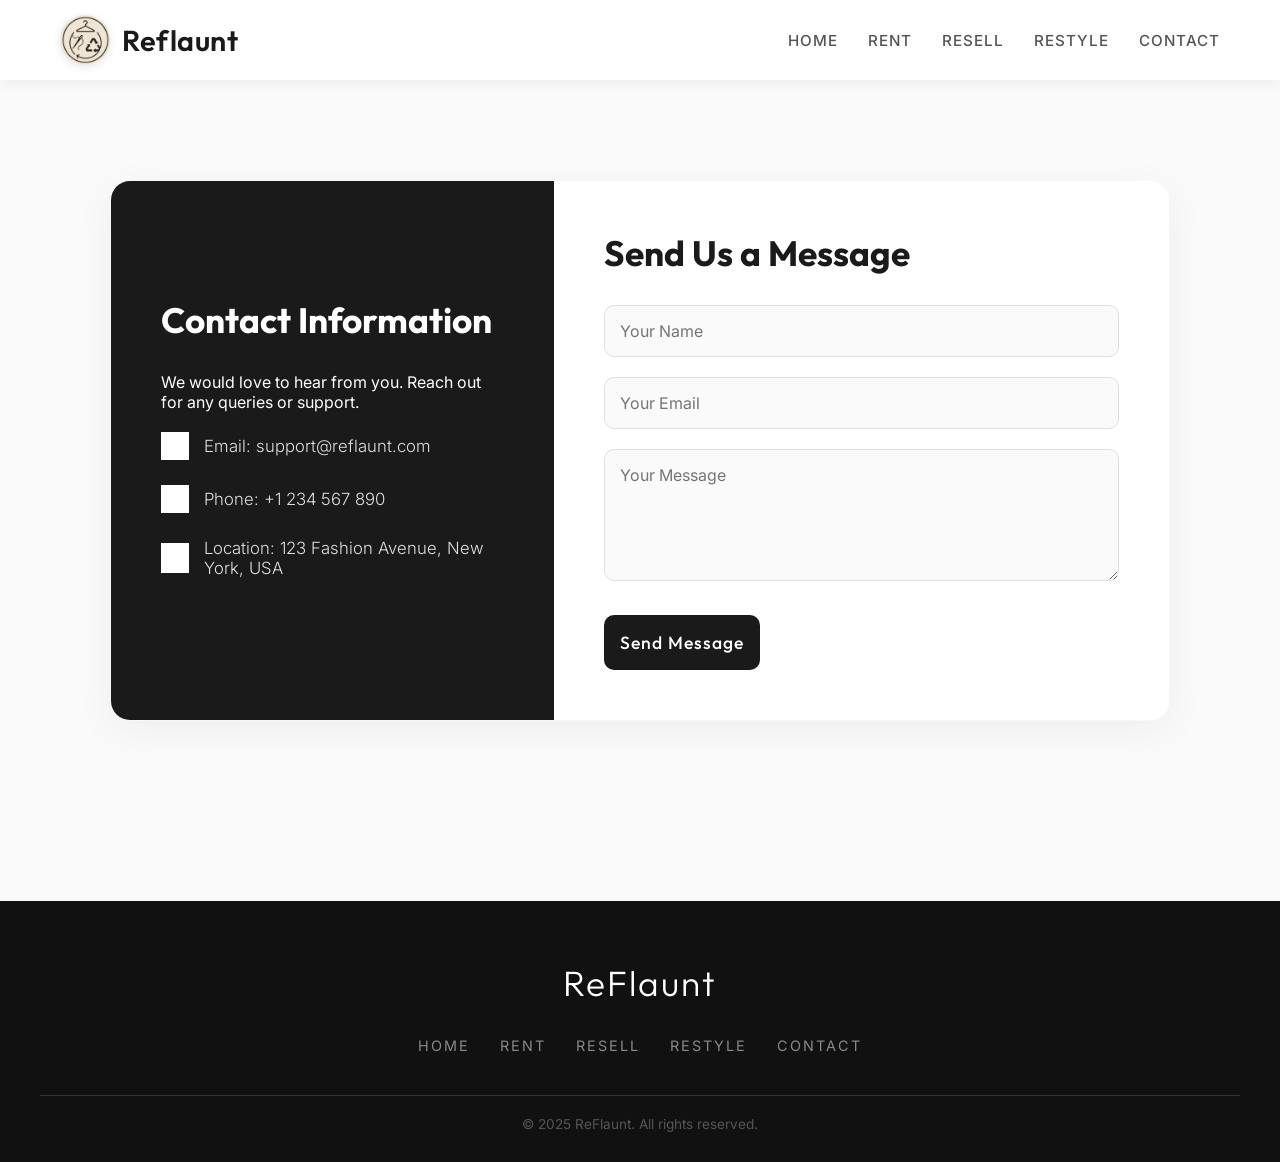
==== contact.html @ 13ed52b1 "Initial commit with visual enhancements" ====
<!DOCTYPE html>
<html lang="en">
<head>
    <meta charset="UTF-8">
    <meta name="viewport" content="width=device-width, initial-scale=1.0">
    <meta name="description" content="Contact Us - ReFlaunt">
    <title>ReFlaunt | Contact</title>
    <link rel="stylesheet" href="contact.css">
</head>
<body>

<!-- Navbar -->
<header>
    <nav>
        <div class="logo">
            <img src="images/logo.jpg" alt="Logo" class="logo-img">
            <a href="home.html">Reflaunt</a>
        </div>
        <ul class="nav-links">
            <li><a href="home.html">Home</a></li>
            <li><a href="rent.html">Rent</a></li>
            <li><a href="resell.html">Resell</a></li>
            <li><a href="restyle.html">Restyle</a></li>
            <li><a href="contact.html">Contact</a></li>
        </ul>
    </nav>
</header>

<!-- Contact Section -->
<section class="contact-section">
    <div class="contact-container">
        <div class="contact-info">
            <h2>Contact Information</h2>
            <p>We would love to hear from you. Reach out for any queries or support.</p><br>
            <div class="info-item">
                <img src="images/email.png" alt="Email">
                <p>Email: support@reflaunt.com</p><br>
            </div>
            <div class="info-item">
                <img src="images/phone.jpg" alt="Phone">
                <p>Phone: +1 234 567 890</p><br>
            </div>
            <div class="info-item">
                <img src="images/location.jpg" alt="Location">
                <p>Location: 123 Fashion Avenue, New York, USA</p><br>
            </div>
        </div>

        <div class="contact-form">
            <h2>Send Us a Message</h2>
            <form>
                <input type="text" placeholder="Your Name" required>
                <input type="email" placeholder="Your Email" required>
                <textarea placeholder="Your Message" rows="5" required></textarea>
                <button type="submit">Send Message</button>
            </form>
        </div>
    </div>
</section>

<!-- Footer -->
<footer>
    <div class="footer-content">
        <div class="footer-logo">
            <a href="home.html">ReFlaunt</a>
        </div>
        <ul class="footer-links">
            <li><a href="home.html">Home</a></li>
            <li><a href="rent.html">Rent</a></li>
            <li><a href="resell.html">Resell</a></li>
            <li><a href="restyle.html">Restyle</a></li>
            <li><a href="contact.html">Contact</a></li>
        </ul>
        <p class="footer-text">© 2025 ReFlaunt. All rights reserved.</p>
    </div>
</footer>

</body>
</html>
---- contact.css ----
@import url('https://fonts.googleapis.com/css2?family=Outfit:wght@300;400;500;600&family=Inter:wght@300;400;500&display=swap');

/* Global Styles */
* {
  margin: 0;
  padding: 0;
  box-sizing: border-box;
}

body {
  font-family: 'Inter', sans-serif;
  background-color: #FAFAFA;
  color: #1A1A1A;
}

h1, h2, h3, h4, h5, h6, .logo a {
  font-family: 'Outfit', sans-serif;
}

/* Navbar Styles (Shared) */
header {
  background-color: rgba(255, 255, 255, 0.95);
  padding: 15px 0;
  box-shadow: 0 4px 12px rgba(0, 0, 0, 0.05);
  backdrop-filter: blur(10px);
  position: sticky;
  top: 0;
  z-index: 1000;
}

nav {
  display: flex;
  justify-content: space-between;
  align-items: center;
  max-width: 1200px;
  margin: 0 auto;
  padding: 0 20px;
}

nav .logo {
  display: flex;
  align-items: center;
}

nav .logo img.logo-img {
  width: 50px;
  height: 50px;
  object-fit: contain;
  margin-right: 12px;
  border-radius: 50%;
  box-shadow: 0 2px 8px rgba(0,0,0,0.1);
}

nav .logo a {
  color: #1A1A1A;
  font-size: 1.8rem;
  font-weight: 600;
  text-decoration: none;
  letter-spacing: 0.5px;
}

nav .nav-links {
  list-style: none;
  display: flex;
}

nav .nav-links li {
  margin-left: 30px;
}

nav .nav-links li a {
  color: #555;
  font-size: 0.95rem;
  font-weight: 500;
  text-decoration: none;
  text-transform: uppercase;
  letter-spacing: 1px;
  transition: all 0.3s ease;
  position: relative;
}

nav .nav-links li a::after {
  content: '';
  position: absolute;
  width: 0;
  height: 2px;
  bottom: -4px;
  left: 0;
  background-color: #D4AF37;
  transition: width 0.3s ease;
}

nav .nav-links li a:hover {
  color: #1A1A1A;
}

nav .nav-links li a:hover::after {
  width: 100%;
}

/* Contact Section */
.contact-section {
  display: flex;
  justify-content: center;
  align-items: center;
  padding: 100px 20px;
  max-width: 1100px;
  margin: auto;
}

.contact-container {
  display: flex;
  flex-wrap: wrap;
  background-color: #fff;
  border-radius: 20px;
  overflow: hidden;
  box-shadow: 0 10px 40px rgba(0, 0, 0, 0.05);
  width: 100%;
  border: 1px solid rgba(0,0,0,0.03);
}

.contact-info {
  flex: 1;
  min-width: 300px;
  padding: 50px;
  background-color: #1A1A1A;
  color: #fff;
  display: flex;
  flex-direction: column;
  justify-content: center;
}

.contact-info h2 {
  font-size: 2.2rem;
  margin-bottom: 30px;
  color: #fff;
}

.contact-info .info-item {
  display: flex;
  align-items: center;
  gap: 15px;
  margin-bottom: 25px;
}

.contact-info img {
  width: 28px;
  filter: brightness(0) invert(1);
}

.info-item span, .info-item p {
  font-size: 1.05rem;
  font-weight: 300;
  color: #E0E0E0;
}

.contact-form {
  flex: 1.5;
  min-width: 300px;
  padding: 50px;
  display: flex;
  flex-direction: column;
}

.contact-form h2 {
  font-size: 2.2rem;
  color: #1A1A1A;
  margin-bottom: 30px;
}

.contact-form input,
.contact-form textarea {
  padding: 15px;
  border: 1px solid #E0E0E0;
  border-radius: 10px;
  font-size: 1rem;
  font-family: 'Inter', sans-serif;
  transition: all 0.3s ease;
  background-color: #FAFAFA;
  width: 100%;
  margin-bottom: 20px;
}

.contact-form input:focus,
.contact-form textarea:focus {
  border: 1px solid #D4AF37;
  background-color: #fff;
  outline: none;
  box-shadow: 0 0 0 4px rgba(212, 175, 55, 0.1);
}

.contact-form button {
  background-color: #1A1A1A;
  color: #fff;
  padding: 16px;
  border: none;
  font-size: 1.1rem;
  font-family: 'Outfit', sans-serif;
  font-weight: 500;
  letter-spacing: 1px;
  border-radius: 10px;
  cursor: pointer;
  transition: all 0.3s ease;
  margin-top: 10px;
}

.contact-form button:hover {
  background-color: #D4AF37;
  transform: translateY(-2px);
  box-shadow: 0 5px 15px rgba(212, 175, 55, 0.3);
}

/* Footer Styles (Shared) */
footer {
  background-color: #111;
  color: #fff;
  padding: 60px 20px 30px;
  text-align: center;
  margin-top: 80px;
}

footer .footer-content {
  max-width: 1200px;
  margin: 0 auto;
  display: flex;
  flex-direction: column;
  align-items: center;
}

footer .footer-logo a {
  color: #fff;
  font-family: 'Outfit', sans-serif;
  font-size: 2.2rem;
  font-weight: 300;
  text-decoration: none;
  letter-spacing: 2px;
  margin-bottom: 30px;
  display: inline-block;
}

footer .footer-links {
  list-style: none;
  display: flex;
  flex-wrap: wrap;
  justify-content: center;
  margin-bottom: 40px;
  gap: 30px;
}

footer .footer-links li a {
  color: #888;
  font-size: 0.9rem;
  text-decoration: none;
  text-transform: uppercase;
  letter-spacing: 2px;
  transition: color 0.3s ease;
}

footer .footer-links li a:hover {
  color: #fff;
}

footer .footer-text {
  font-size: 0.85rem;
  color: #555;
  border-top: 1px solid #333;
  padding-top: 20px;
  width: 100%;
}

/* Responsive Styles */
@media (max-width: 900px) {
  nav {
    flex-direction: column;
    padding: 15px;
  }
  nav .nav-links {
    margin-top: 20px;
    flex-wrap: wrap;
    justify-content: center;
  }
  nav .nav-links li {
    margin: 5px 15px;
  }
}

@media (max-width: 768px) {
  .contact-container {
    flex-direction: column;
  }
  .contact-info, .contact-form {
    padding: 30px 20px;
  }
}
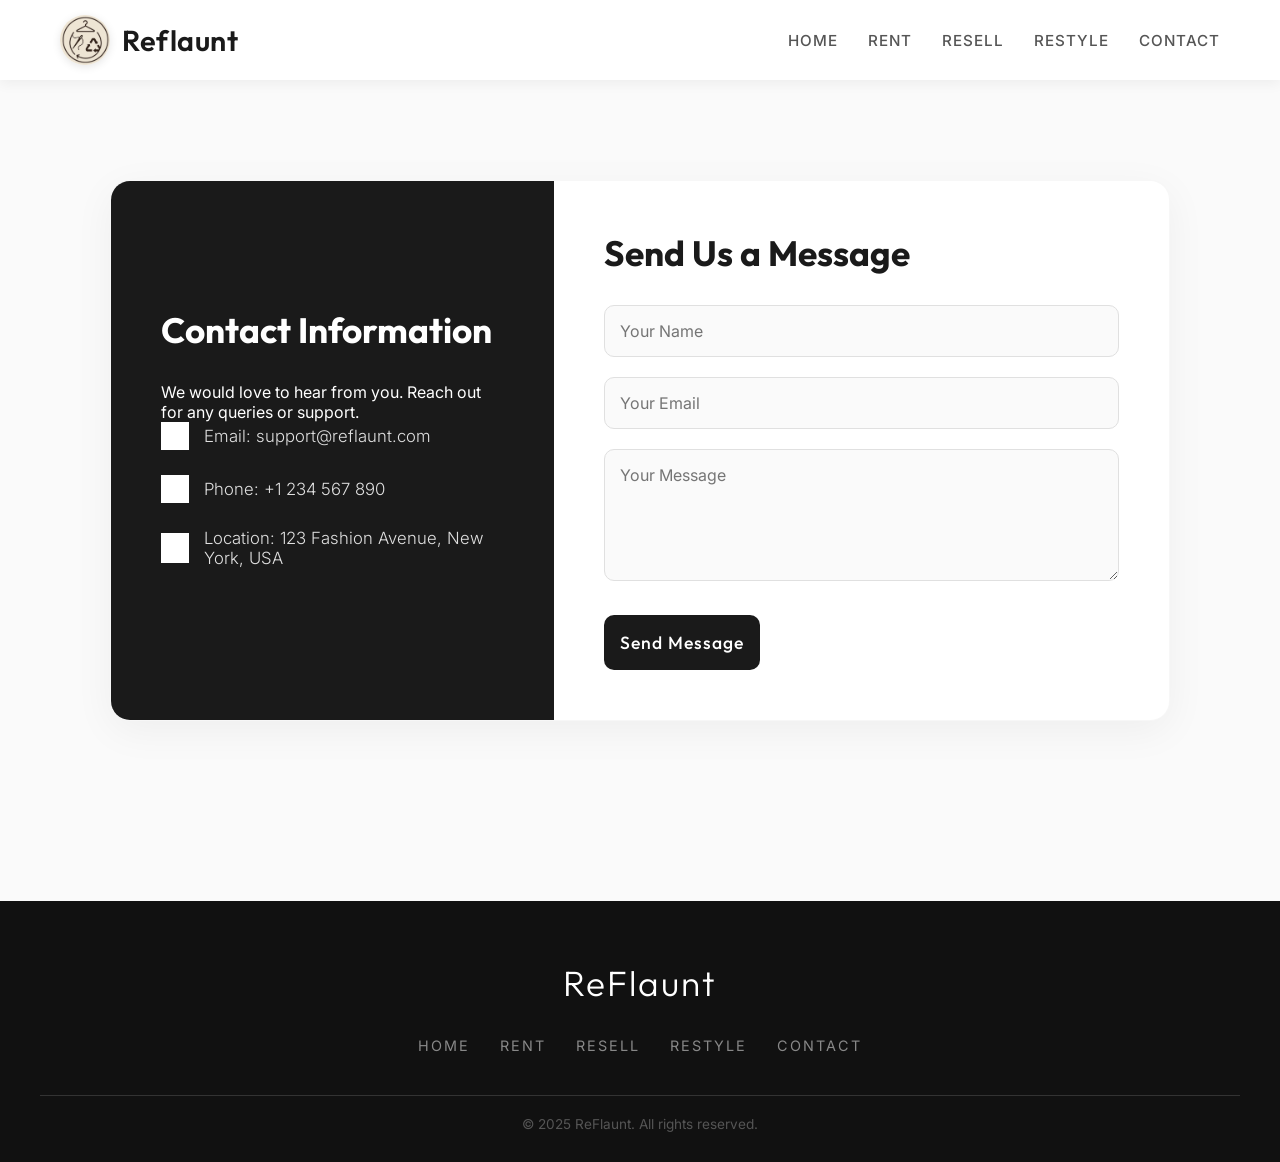
==== commit f12ebf3b: "Fix flexbox layout issue on contact page" ====
--- a/contact.html
+++ b/contact.html
@@ -31,18 +31,18 @@
     <div class="contact-container">
         <div class="contact-info">
             <h2>Contact Information</h2>
-            <p>We would love to hear from you. Reach out for any queries or support.</p><br>
+            <p>We would love to hear from you. Reach out for any queries or support.</p>
             <div class="info-item">
                 <img src="images/email.png" alt="Email">
-                <p>Email: support@reflaunt.com</p><br>
+                <p>Email: support@reflaunt.com</p>
             </div>
             <div class="info-item">
                 <img src="images/phone.jpg" alt="Phone">
-                <p>Phone: +1 234 567 890</p><br>
+                <p>Phone: +1 234 567 890</p>
             </div>
             <div class="info-item">
                 <img src="images/location.jpg" alt="Location">
-                <p>Location: 123 Fashion Avenue, New York, USA</p><br>
+                <p>Location: 123 Fashion Avenue, New York, USA</p>
             </div>
         </div>
 
